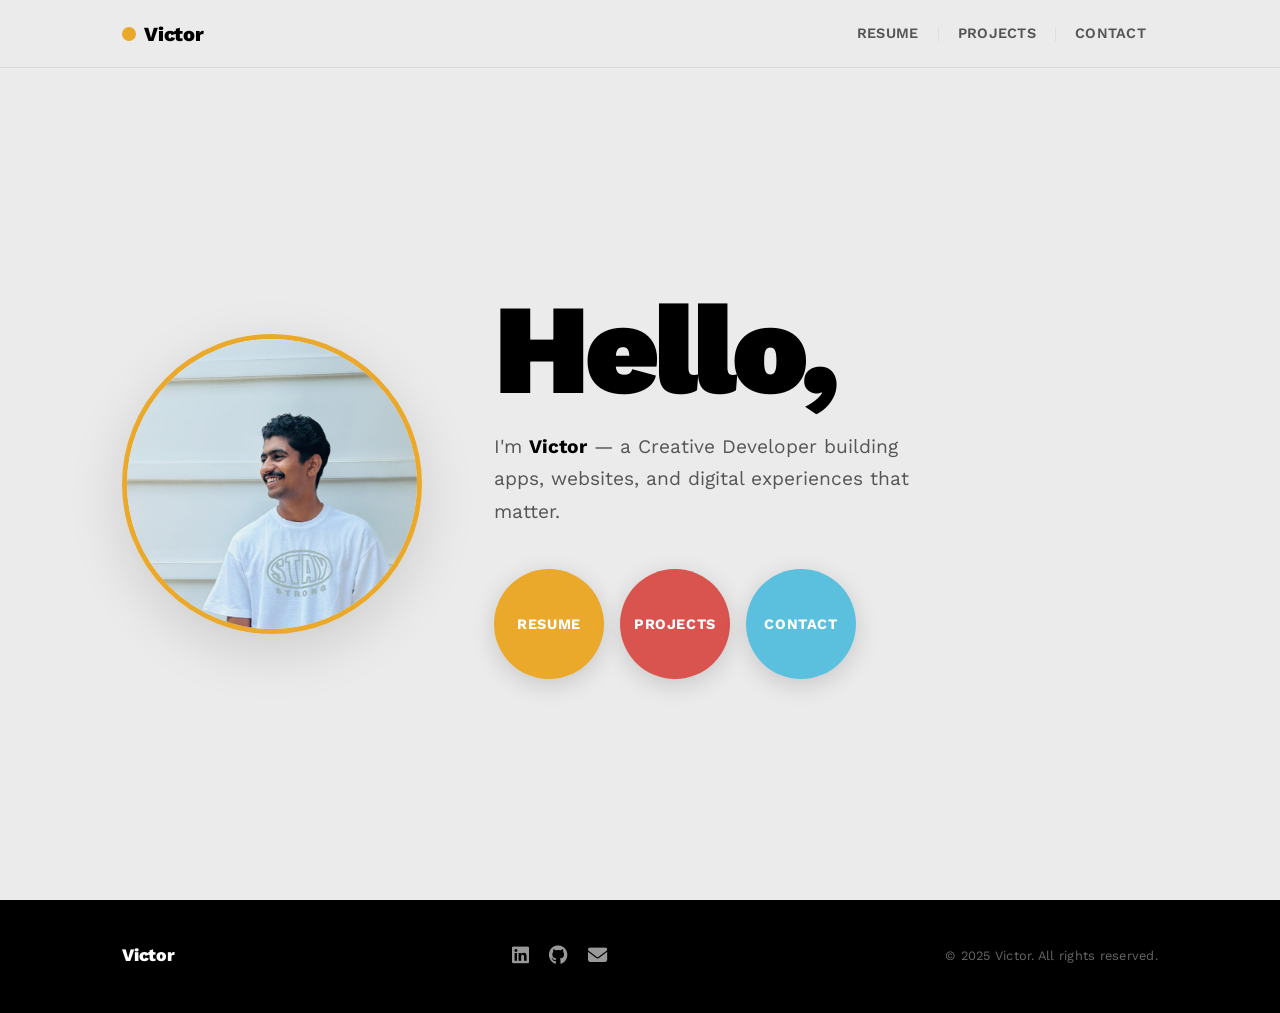
==== index.html @ 8c77a8aa "ui change" ====
<!DOCTYPE html>
<html lang="en">

<head>
    <meta charset="UTF-8">
    <meta name="viewport" content="width=device-width, initial-scale=1.0">
    <title>Victor | Creative Developer</title>
    <meta name="description"
        content="Portfolio of Victor, a creative developer specializing in Flutter, Web Development, and AI tools. View projects and get in touch.">

    <!-- Google Fonts -->
    <link href="https://fonts.googleapis.com/css2?family=Work+Sans:wght@300;400;500;600;700;800;900&display=swap"
        rel="stylesheet">

    <!-- Font Awesome for icons -->
    <link rel="stylesheet" href="https://cdnjs.cloudflare.com/ajax/libs/font-awesome/6.4.0/css/all.min.css">

    <!-- Custom CSS -->
    <link rel="stylesheet" href="styles.css">
</head>

<body>

    <!-- Header / Nav -->
    <header class="header">
        <nav class="nav">
            <a href="index.html" class="nav-brand">
                <span class="nav-dot"></span>
                Victor
            </a>
            <div class="nav-links" id="navLinks">
                <a href="resume.html" class="nav-link">Resume</a>
                <span class="nav-sep">|</span>
                <a href="projects.html" class="nav-link">Projects</a>
                <span class="nav-sep">|</span>
                <a href="contact.html" class="nav-link">Contact</a>
            </div>
            <button class="nav-toggle" id="navToggle" aria-label="Toggle navigation">
                <i class="fas fa-bars"></i>
            </button>
        </nav>
    </header>

    <!-- Hero Section -->
    <section class="hero">
        <div class="container hero-container">
            <!-- Profile Photo -->
            <div class="hero-photo-wrap">
                <div class="hero-photo-circle">
                    <img src="images/profile.png" alt="Victor – Creative Developer" class="hero-photo">
                </div>
            </div>

            <!-- Hero Text + CTAs -->
            <div class="hero-text">
                <h1 class="hero-heading">Hello,</h1>
                <p class="hero-sub">I'm <strong>Victor</strong> — a Creative Developer building apps, websites, and
                    digital experiences that matter.</p>
                <div class="hero-cta-row">
                    <a href="resume.html" class="cta-btn cta-yellow">Resume</a>
                    <a href="projects.html" class="cta-btn cta-red">Projects</a>
                    <a href="contact.html" class="cta-btn cta-teal">Contact</a>
                </div>
            </div>
        </div>
    </section>

    <!-- Footer -->
    <footer class="footer">
        <div class="container footer-inner">
            <p class="footer-name">Victor</p>
            <div class="footer-links">
                <a href="https://linkedin.com" class="footer-icon" aria-label="LinkedIn" target="_blank"><i
                        class="fab fa-linkedin"></i></a>
                <a href="https://github.com" class="footer-icon" aria-label="GitHub" target="_blank"><i
                        class="fab fa-github"></i></a>
                <a href="mailto:victor@email.com" class="footer-icon" aria-label="Email"><i
                        class="fas fa-envelope"></i></a>
            </div>
            <p class="footer-copy">© 2025 Victor. All rights reserved.</p>
        </div>
    </footer>

    <!-- JavaScript -->
    <script src="script.js"></script>
</body>

</html>
---- styles.css ----
/* ==============================
   CSS RESET & ROOT
============================== */
*, *::before, *::after {
    box-sizing: border-box;
    margin: 0;
    padding: 0;
}

:root {
    --bg:        #EBEBEB;
    --bg-alt:    #F3F3F3;
    --black:     #000000;
    --dark:      #222222;
    --grey:      #555555;
    --light-grey:#AAAAAA;
    --border:    #DADADA;
    --yellow:    #EBA92B;
    --red:       #D9534F;
    --teal:      #5BC0DE;
    --white:     #FFFFFF;
    --font:      'Work Sans', sans-serif;
    --nav-h:     68px;
    --max-w:     1100px;
    --radius:    50px;
    --transition: 0.22s ease;
}

html {
    scroll-behavior: smooth;
    font-size: 16px;
}

body {
    font-family: var(--font);
    background-color: var(--bg);
    color: var(--dark);
    line-height: 1.7;
    overflow-x: hidden;
}

a {
    text-decoration: none;
    color: inherit;
}

img {
    display: block;
    max-width: 100%;
    height: auto;
}

/* ==============================
   LAYOUT HELPERS
============================== */
.container {
    width: 100%;
    max-width: var(--max-w);
    margin: 0 auto;
    padding: 0 32px;
}

.section {
    padding: 90px 0;
}

/* Inner pages — full-height main area */
.page-main {
    min-height: calc(100vh - var(--nav-h) - 100px);
}

.section-alt {
    background-color: var(--bg-alt);
}

.section-heading {
    font-size: clamp(1.8rem, 4vw, 2.6rem);
    font-weight: 800;
    color: var(--black);
    letter-spacing: -0.02em;
    margin-bottom: 56px;
    position: relative;
    display: inline-block;
}

.section-heading::after {
    content: '';
    display: block;
    width: 48px;
    height: 4px;
    background: var(--yellow);
    border-radius: 2px;
    margin-top: 10px;
}

/* ==============================
   HEADER / NAV
============================== */
.header {
    position: sticky;
    top: 0;
    z-index: 100;
    background: rgba(235, 235, 235, 0.92);
    backdrop-filter: blur(12px);
    -webkit-backdrop-filter: blur(12px);
    border-bottom: 1px solid var(--border);
    height: var(--nav-h);
    display: flex;
    align-items: center;
}

.nav {
    max-width: var(--max-w);
    width: 100%;
    margin: 0 auto;
    padding: 0 32px;
    display: flex;
    align-items: center;
    justify-content: space-between;
}

.nav-brand {
    font-size: 1.25rem;
    font-weight: 800;
    letter-spacing: -0.01em;
    color: var(--black);
    display: flex;
    align-items: center;
    gap: 8px;
    text-decoration: none;
}

.nav-dot {
    display: inline-block;
    width: 14px;
    height: 14px;
    border-radius: 50%;
    background: var(--yellow);
    flex-shrink: 0;
    transition: transform var(--transition);
}

.nav-brand:hover .nav-dot {
    transform: scale(1.25);
}

.nav-links {
    display: flex;
    align-items: center;
    gap: 4px;
}

.nav-link {
    font-size: 0.9rem;
    font-weight: 600;
    color: var(--grey);
    padding: 4px 12px;
    border-radius: 4px;
    transition: color var(--transition), background var(--transition);
    letter-spacing: 0.02em;
    text-transform: uppercase;
}

.nav-link:hover {
    color: var(--black);
    background: rgba(0,0,0,0.05);
}

.nav-active {
    color: var(--black) !important;
    font-weight: 700;
    border-bottom: 2px solid var(--yellow);
    padding-bottom: 2px;
}

.nav-sep {
    color: var(--border);
    font-weight: 300;
    user-select: none;
    padding: 0 2px;
}

.nav-toggle {
    display: none;
    background: none;
    border: none;
    cursor: pointer;
    font-size: 1.3rem;
    color: var(--dark);
    padding: 6px;
    border-radius: 6px;
}

.nav-toggle:hover {
    background: rgba(0,0,0,0.07);
}

/* Mobile nav */
@media (max-width: 640px) {
    .nav-toggle {
        display: flex;
        align-items: center;
        justify-content: center;
    }
    .nav-links {
        display: none;
        position: absolute;
        top: var(--nav-h);
        left: 0;
        right: 0;
        background: var(--bg);
        flex-direction: column;
        align-items: flex-start;
        padding: 16px 32px 24px;
        border-bottom: 1px solid var(--border);
        gap: 0;
        box-shadow: 0 8px 24px rgba(0,0,0,0.08);
    }
    .nav-links.open {
        display: flex;
    }
    .nav-sep {
        display: none;
    }
    .nav-link {
        padding: 10px 0;
        font-size: 1rem;
        width: 100%;
    }
}

/* ==============================
   HERO
============================== */
.hero {
    background-color: var(--bg);
    min-height: calc(100vh - var(--nav-h));
    display: flex;
    align-items: center;
    padding: 60px 0;
}

.hero-container {
    display: flex;
    align-items: center;
    gap: 72px;
}

/* Circular Photo */
.hero-photo-wrap {
    flex-shrink: 0;
    display: flex;
    justify-content: center;
}

.hero-photo-circle {
    width: 300px;
    height: 300px;
    border-radius: 50%;
    overflow: hidden;
    border: 5px solid var(--yellow);
    box-shadow: 0 16px 56px rgba(0,0,0,0.13);
    transition: box-shadow var(--transition), transform var(--transition);
}

.hero-photo-circle:hover {
    box-shadow: 0 20px 64px rgba(0,0,0,0.18);
    transform: translateY(-4px);
}

.hero-photo {
    width: 100%;
    height: 100%;
    object-fit: cover;
    object-position: top center;
}

/* Hero Text */
.hero-text {
    flex: 1;
}

.hero-heading {
    font-size: clamp(4rem, 10vw, 8rem);
    font-weight: 900;
    line-height: 0.95;
    color: var(--black);
    letter-spacing: -0.04em;
    margin-bottom: 20px;
    animation: fadeUp 0.6s ease both;
}

.hero-sub {
    font-size: clamp(1rem, 2.5vw, 1.2rem);
    color: var(--grey);
    max-width: 460px;
    margin-bottom: 40px;
    font-weight: 400;
    animation: fadeUp 0.7s 0.1s ease both;
}

.hero-sub strong {
    color: var(--black);
    font-weight: 700;
}

/* CTA Buttons */
.hero-cta-row {
    display: flex;
    gap: 16px;
    flex-wrap: wrap;
    animation: fadeUp 0.7s 0.2s ease both;
}

.cta-btn {
    display: inline-flex;
    align-items: center;
    justify-content: center;
    width: 110px;
    height: 110px;
    border-radius: 50%;
    font-family: var(--font);
    font-size: 0.9rem;
    font-weight: 700;
    letter-spacing: 0.04em;
    text-transform: uppercase;
    color: var(--white);
    transition: transform var(--transition), box-shadow var(--transition);
    box-shadow: 0 6px 24px rgba(0,0,0,0.15);
    cursor: pointer;
    text-align: center;
}

.cta-btn:hover {
    transform: translateY(-5px) scale(1.06);
    box-shadow: 0 14px 36px rgba(0,0,0,0.22);
    color: var(--white);
}

.cta-yellow { background-color: var(--yellow); }
.cta-red    { background-color: var(--red); }
.cta-teal   { background-color: var(--teal); }

/* Responsive hero */
@media (max-width: 860px) {
    .hero-container {
        flex-direction: column;
        gap: 40px;
        text-align: center;
    }
    .hero-sub {
        margin: 0 auto 36px;
    }
    .hero-cta-row {
        justify-content: center;
    }
    .hero-heading {
        font-size: clamp(3.5rem, 15vw, 6rem);
    }
}

@media (max-width: 480px) {
    .hero-photo-circle {
        width: 220px;
        height: 220px;
    }
    .cta-btn {
        width: 90px;
        height: 90px;
        font-size: 0.8rem;
    }
}

/* ==============================
   RESUME SECTION
============================== */
.resume-section {
    background-color: var(--bg);
}

.resume-block {
    display: flex;
    gap: 48px;
    margin-bottom: 56px;
    padding-bottom: 48px;
    border-bottom: 1px solid var(--border);
}

.resume-block:last-child {
    border-bottom: none;
    margin-bottom: 0;
}

.resume-label {
    font-size: 1rem;
    font-weight: 800;
    color: var(--black);
    text-transform: uppercase;
    letter-spacing: 0.06em;
    min-width: 180px;
    padding-top: 4px;
}

.resume-entries {
    flex: 1;
    display: flex;
    flex-direction: column;
    gap: 32px;
}

.resume-entry {
    display: flex;
    gap: 32px;
}

.resume-meta {
    min-width: 120px;
    flex-shrink: 0;
}

.resume-date {
    font-size: 0.82rem;
    font-weight: 600;
    color: var(--light-grey);
    text-transform: uppercase;
    letter-spacing: 0.06em;
}

.resume-role {
    font-size: 1.05rem;
    font-weight: 700;
    color: var(--black);
    margin-bottom: 4px;
}

.resume-company {
    font-size: 0.9rem;
    color: var(--yellow);
    font-weight: 600;
    margin-bottom: 8px;
}

.resume-desc {
    font-size: 0.9rem;
    color: var(--grey);
    line-height: 1.7;
}

.skill-pill-row {
    display: flex;
    gap: 8px;
    flex-wrap: wrap;
}

.skill-pill {
    background: var(--bg-alt);
    border: 1px solid var(--border);
    color: var(--dark);
    padding: 5px 14px;
    border-radius: 20px;
    font-size: 0.82rem;
    font-weight: 600;
    letter-spacing: 0.02em;
    transition: background var(--transition), border-color var(--transition);
}

.skill-pill:hover {
    background: var(--yellow);
    border-color: var(--yellow);
    color: var(--white);
}

/* Responsive resume */
@media (max-width: 720px) {
    .resume-block {
        flex-direction: column;
        gap: 12px;
    }
    .resume-label {
        min-width: unset;
    }
    .resume-entry {
        flex-direction: column;
        gap: 8px;
    }
    .resume-meta {
        min-width: unset;
    }
}

/* ==============================
   PROJECTS SECTION
============================== */
.projects-section {
    background-color: var(--bg-alt);
}

.project-row {
    display: flex;
    align-items: center;
    gap: 64px;
    padding-bottom: 72px;
    margin-bottom: 72px;
    border-bottom: 1px solid var(--border);
}

.project-row:last-child {
    border-bottom: none;
    padding-bottom: 0;
    margin-bottom: 0;
}

/* Alternate layout: image on left */
.project-row-alt {
    flex-direction: row-reverse;
}

.project-text {
    flex: 1;
}

.project-title {
    font-size: clamp(1.4rem, 3vw, 2rem);
    font-weight: 800;
    color: var(--black);
    margin-bottom: 16px;
    letter-spacing: -0.02em;
}

.project-desc {
    font-size: 0.95rem;
    color: var(--grey);
    margin-bottom: 20px;
    line-height: 1.75;
}

.project-tags {
    display: flex;
    gap: 8px;
    flex-wrap: wrap;
    margin-bottom: 24px;
}

.p-tag {
    background: var(--bg);
    border: 1px solid var(--border);
    color: var(--dark);
    padding: 4px 12px;
    border-radius: 4px;
    font-size: 0.78rem;
    font-weight: 700;
    text-transform: uppercase;
    letter-spacing: 0.06em;
}

.project-btn {
    display: inline-block;
    padding: 11px 28px;
    border-radius: var(--radius);
    background: var(--black);
    color: var(--white);
    font-family: var(--font);
    font-size: 0.88rem;
    font-weight: 700;
    letter-spacing: 0.04em;
    text-transform: uppercase;
    transition: background var(--transition), transform var(--transition), box-shadow var(--transition);
}

.project-btn:hover {
    background: var(--yellow);
    color: var(--white);
    transform: translateY(-2px);
    box-shadow: 0 8px 24px rgba(235, 169, 43, 0.35);
}

.project-img-wrap {
    flex: 1;
    border-radius: 8px;
    overflow: hidden;
    box-shadow: 0 8px 40px rgba(0,0,0,0.1);
    transition: box-shadow var(--transition), transform var(--transition);
}

.project-img-wrap:hover {
    box-shadow: 0 16px 56px rgba(0,0,0,0.16);
    transform: translateY(-4px);
}

.project-img {
    width: 100%;
    height: 280px;
    object-fit: cover;
    transition: transform 0.35s ease;
}

.project-img-wrap:hover .project-img {
    transform: scale(1.03);
}

/* Responsive projects */
@media (max-width: 800px) {
    .project-row,
    .project-row-alt {
        flex-direction: column;
        gap: 32px;
    }
    .project-img {
        height: 220px;
    }
}

/* ==============================
   CONTACT SECTION
============================== */
.contact-section {
    background-color: var(--bg);
}

.contact-wrapper {
    display: flex;
    gap: 72px;
    align-items: flex-start;
}

.contact-info {
    flex: 1;
    min-width: 220px;
}

.contact-intro {
    font-size: 1rem;
    color: var(--grey);
    margin-bottom: 32px;
    line-height: 1.75;
}

.contact-item {
    display: flex;
    align-items: center;
    gap: 12px;
    margin-bottom: 18px;
    font-size: 0.95rem;
    color: var(--dark);
    font-weight: 500;
}

.contact-icon {
    font-size: 1.1rem;
    color: var(--yellow);
    width: 22px;
    text-align: center;
    flex-shrink: 0;
}

/* Contact Form */
.contact-form {
    flex: 1.4;
}

.form-row {
    display: flex;
    gap: 16px;
}

.form-group {
    display: flex;
    flex-direction: column;
    margin-bottom: 18px;
    flex: 1;
}

.form-label {
    font-size: 0.78rem;
    font-weight: 700;
    letter-spacing: 0.08em;
    text-transform: uppercase;
    color: var(--grey);
    margin-bottom: 6px;
}

.form-input,
.form-textarea {
    padding: 12px 14px;
    border: 1.5px solid var(--border);
    border-radius: 6px;
    background: var(--white);
    font-family: var(--font);
    font-size: 0.95rem;
    color: var(--dark);
    outline: none;
    transition: border-color var(--transition), box-shadow var(--transition);
}

.form-input:focus,
.form-textarea:focus {
    border-color: var(--yellow);
    box-shadow: 0 0 0 3px rgba(235, 169, 43, 0.15);
}

.form-textarea {
    resize: vertical;
    min-height: 120px;
}

.submit-btn {
    padding: 13px 36px;
    background: var(--yellow);
    color: var(--white);
    border: none;
    border-radius: var(--radius);
    font-family: var(--font);
    font-size: 0.95rem;
    font-weight: 700;
    letter-spacing: 0.04em;
    text-transform: uppercase;
    cursor: pointer;
    transition: background var(--transition), transform var(--transition), box-shadow var(--transition);
}

.submit-btn:hover {
    background: #d4991f;
    transform: translateY(-2px);
    box-shadow: 0 8px 24px rgba(235, 169, 43, 0.4);
}

.submit-btn:active {
    transform: translateY(0);
}

/* Responsive contact */
@media (max-width: 760px) {
    .contact-wrapper {
        flex-direction: column;
        gap: 40px;
    }
    .form-row {
        flex-direction: column;
        gap: 0;
    }
}

/* ==============================
   FOOTER
============================== */
.footer {
    background-color: var(--black);
    color: var(--white);
    padding: 40px 0;
}

.footer-inner {
    display: flex;
    align-items: center;
    justify-content: space-between;
    flex-wrap: wrap;
    gap: 20px;
}

.footer-name {
    font-size: 1.1rem;
    font-weight: 800;
    letter-spacing: -0.01em;
}

.footer-links {
    display: flex;
    gap: 20px;
}

.footer-icon {
    font-size: 1.2rem;
    color: rgba(255,255,255,0.6);
    transition: color var(--transition), transform var(--transition);
}

.footer-icon:hover {
    color: var(--yellow);
    transform: translateY(-2px);
}

.footer-copy {
    font-size: 0.8rem;
    color: rgba(255,255,255,0.4);
    letter-spacing: 0.02em;
}

@media (max-width: 580px) {
    .footer-inner {
        flex-direction: column;
        align-items: center;
        text-align: center;
        gap: 12px;
    }
}

/* ==============================
   TOAST NOTIFICATION
============================== */
.toast {
    position: fixed;
    bottom: 28px;
    right: 28px;
    background: var(--white);
    border-radius: 10px;
    box-shadow: 0 8px 32px rgba(0,0,0,0.14);
    padding: 14px 20px;
    display: flex;
    align-items: center;
    gap: 12px;
    min-width: 280px;
    transform: translateY(120%);
    opacity: 0;
    transition: transform 0.35s cubic-bezier(0.34, 1.56, 0.64, 1), opacity 0.3s ease;
    z-index: 999;
    border-left: 4px solid var(--yellow);
}

.toast.show {
    transform: translateY(0);
    opacity: 1;
}

.toast.success {
    border-left-color: #3bb077;
}

.toast.error {
    border-left-color: var(--red);
}

.toast-content {
    display: flex;
    align-items: center;
    gap: 12px;
}

.toast-icon {
    font-size: 1rem;
    color: var(--yellow);
    flex-shrink: 0;
}

.toast.success .toast-icon { color: #3bb077; }
.toast.error .toast-icon   { color: var(--red); }

.toast-title {
    font-size: 0.85rem;
    font-weight: 700;
    color: var(--black);
    margin-bottom: 2px;
}

.toast-message {
    font-size: 0.8rem;
    color: var(--grey);
}

/* ==============================
   ANIMATIONS
============================== */
@keyframes fadeUp {
    from { opacity: 0; transform: translateY(24px); }
    to   { opacity: 1; transform: translateY(0); }
}

/* Scroll reveal */
.reveal {
    opacity: 0;
    transform: translateY(28px);
    transition: opacity 0.55s ease, transform 0.55s ease;
}

.reveal.visible {
    opacity: 1;
    transform: translateY(0);
}
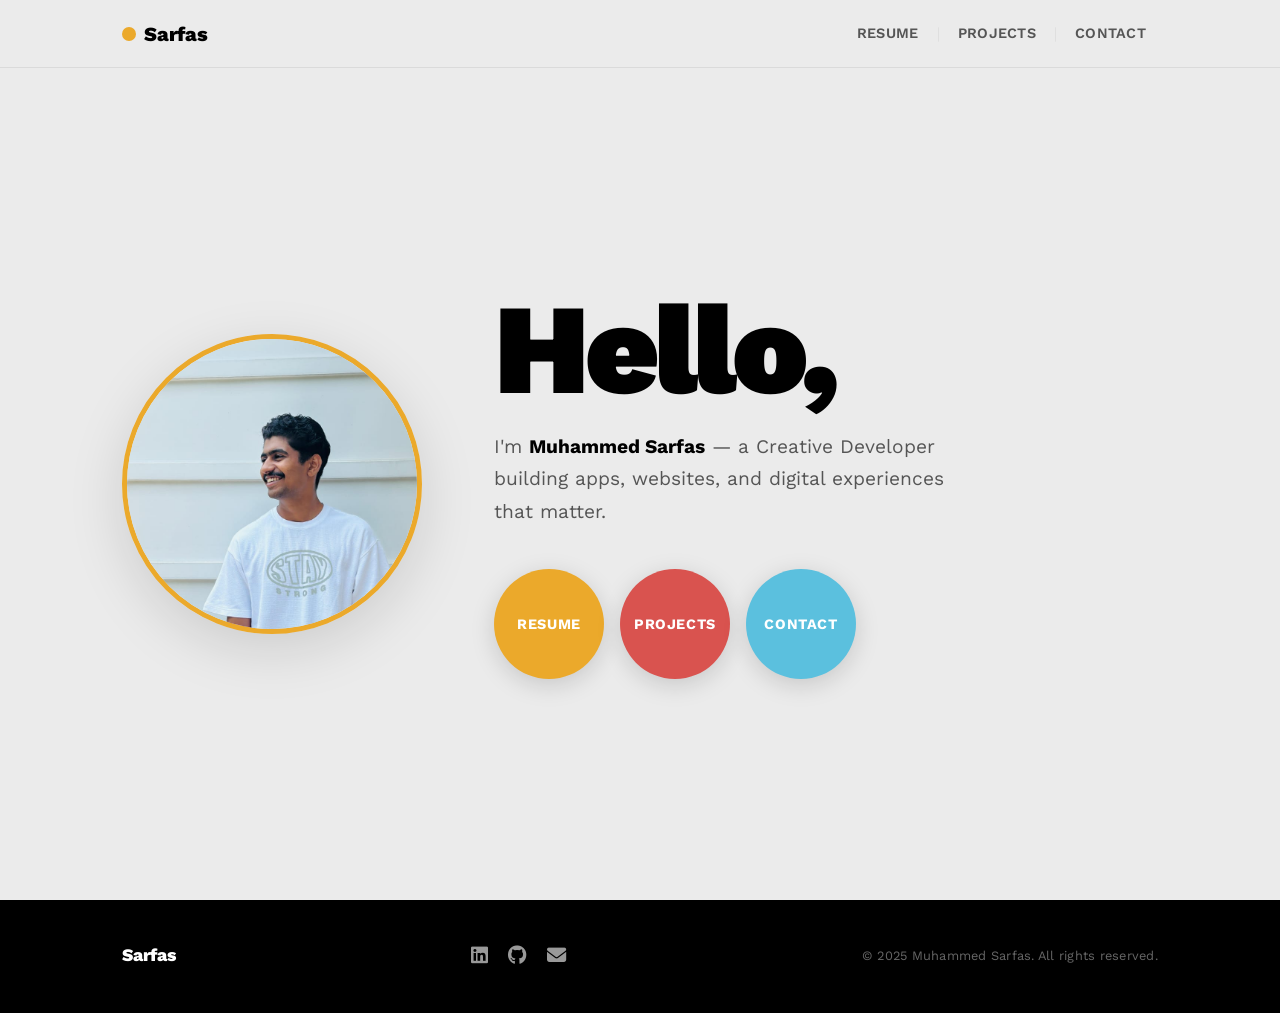
==== commit 416d8e34: "Details update" ====
--- a/index.html
+++ b/index.html
@@ -4,9 +4,9 @@
 <head>
     <meta charset="UTF-8">
     <meta name="viewport" content="width=device-width, initial-scale=1.0">
-    <title>Victor | Creative Developer</title>
+    <title>Sarfas | Creative Developer</title>
     <meta name="description"
-        content="Portfolio of Victor, a creative developer specializing in Flutter, Web Development, and AI tools. View projects and get in touch.">
+        content="Portfolio of Muhammed Sarfas, a creative developer specializing in Flutter, Web Development, and AI tools. View projects and get in touch.">
 
     <!-- Google Fonts -->
     <link href="https://fonts.googleapis.com/css2?family=Work+Sans:wght@300;400;500;600;700;800;900&display=swap"
@@ -26,7 +26,7 @@
         <nav class="nav">
             <a href="index.html" class="nav-brand">
                 <span class="nav-dot"></span>
-                Victor
+                Sarfas
             </a>
             <div class="nav-links" id="navLinks">
                 <a href="resume.html" class="nav-link">Resume</a>
@@ -54,7 +54,7 @@
             <!-- Hero Text + CTAs -->
             <div class="hero-text">
                 <h1 class="hero-heading">Hello,</h1>
-                <p class="hero-sub">I'm <strong>Victor</strong> — a Creative Developer building apps, websites, and
+                <p class="hero-sub">I'm <strong>Muhammed Sarfas</strong> — a Creative Developer building apps, websites, and
                     digital experiences that matter.</p>
                 <div class="hero-cta-row">
                     <a href="resume.html" class="cta-btn cta-yellow">Resume</a>
@@ -68,16 +68,16 @@
     <!-- Footer -->
     <footer class="footer">
         <div class="container footer-inner">
-            <p class="footer-name">Victor</p>
+            <p class="footer-name">Sarfas</p>
             <div class="footer-links">
-                <a href="https://linkedin.com" class="footer-icon" aria-label="LinkedIn" target="_blank"><i
+                <a href="https://linkedin.com/in/muhammed-sarfas-5bbba5270" class="footer-icon" aria-label="LinkedIn" target="_blank"><i
                         class="fab fa-linkedin"></i></a>
                 <a href="https://github.com" class="footer-icon" aria-label="GitHub" target="_blank"><i
                         class="fab fa-github"></i></a>
-                <a href="mailto:victor@email.com" class="footer-icon" aria-label="Email"><i
+                <a href="mailto:muhammedsarfas03@gmail.com" class="footer-icon" aria-label="Email"><i
                         class="fas fa-envelope"></i></a>
             </div>
-            <p class="footer-copy">© 2025 Victor. All rights reserved.</p>
+            <p class="footer-copy">© 2025 Muhammed Sarfas. All rights reserved.</p>
         </div>
     </footer>
 
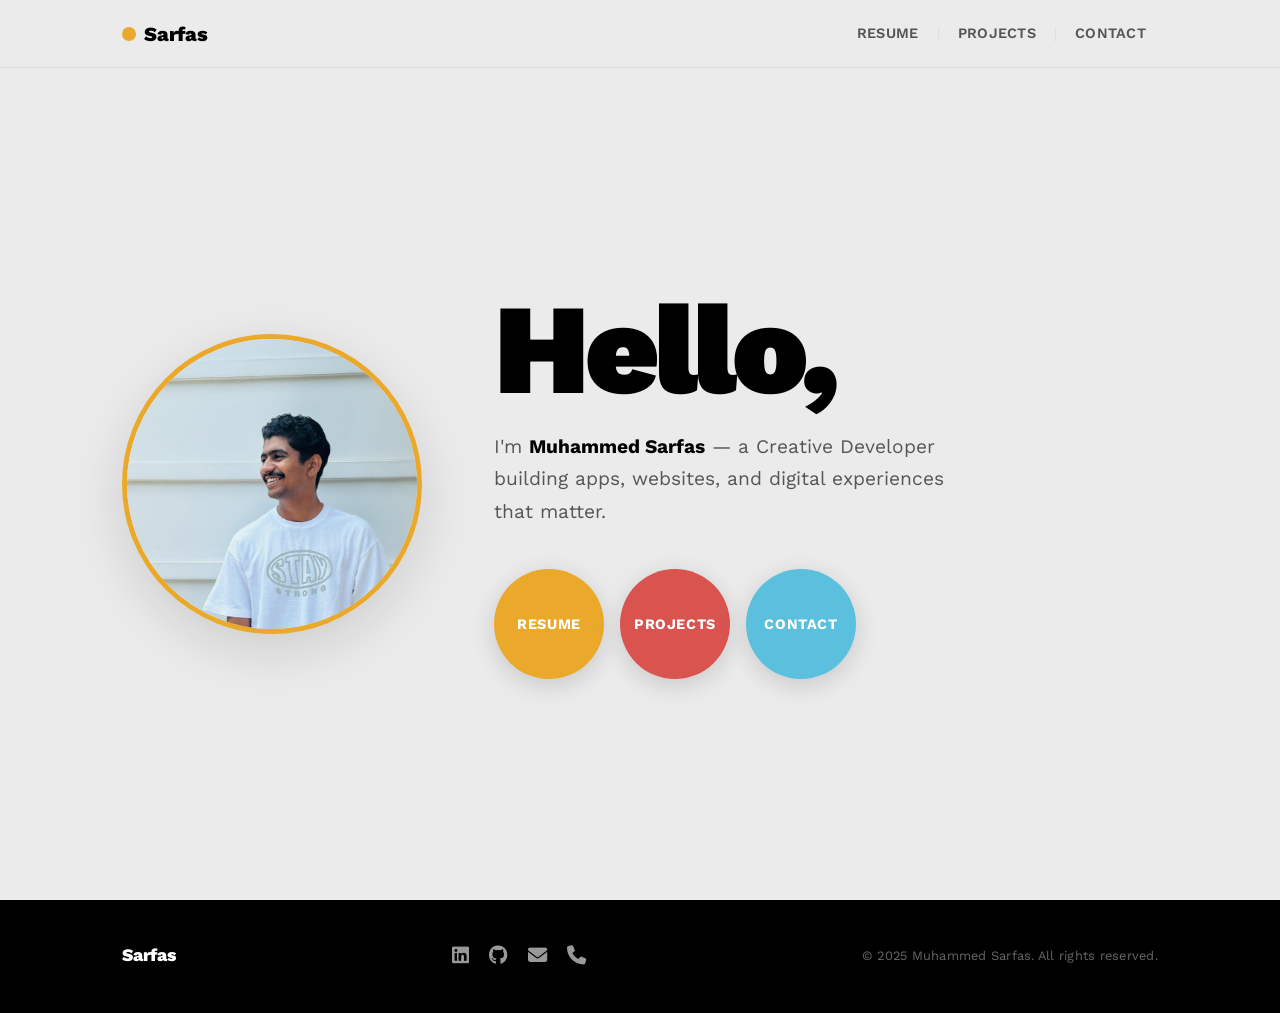
==== commit ff1eb3f9: "details update" ====
--- a/index.html
+++ b/index.html
@@ -76,6 +76,8 @@
                         class="fab fa-github"></i></a>
                 <a href="mailto:muhammedsarfas03@gmail.com" class="footer-icon" aria-label="Email"><i
                         class="fas fa-envelope"></i></a>
+                <a href="tel:+918590741643" class="footer-icon" aria-label="Phone"><i
+                        class="fas fa-phone"></i></a>
             </div>
             <p class="footer-copy">© 2025 Muhammed Sarfas. All rights reserved.</p>
         </div>
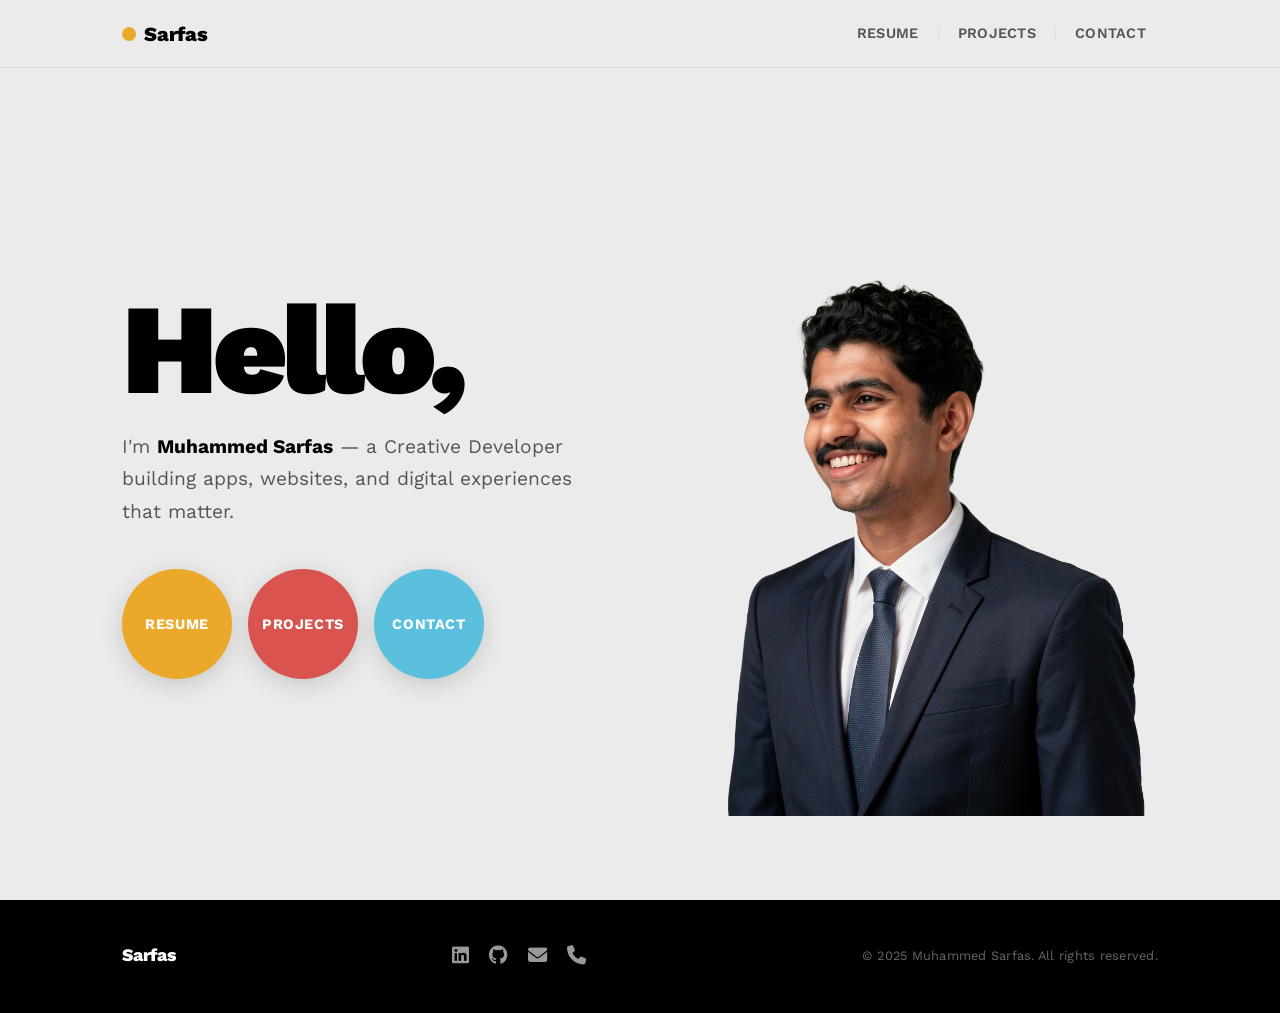
==== commit eb68d880: "hero section" ====
--- a/index.html
+++ b/index.html
@@ -44,13 +44,6 @@
     <!-- Hero Section -->
     <section class="hero">
         <div class="container hero-container">
-            <!-- Profile Photo -->
-            <div class="hero-photo-wrap">
-                <div class="hero-photo-circle">
-                    <img src="images/profile.png" alt="Victor – Creative Developer" class="hero-photo">
-                </div>
-            </div>
-
             <!-- Hero Text + CTAs -->
             <div class="hero-text">
                 <h1 class="hero-heading">Hello,</h1>
@@ -61,6 +54,11 @@
                     <a href="projects.html" class="cta-btn cta-red">Projects</a>
                     <a href="contact.html" class="cta-btn cta-teal">Contact</a>
                 </div>
+            </div>
+
+            <!-- Hero Image -->
+            <div class="hero-image-wrap">
+                <img src="images/hero.png" alt="Muhammed Sarfas" class="hero-image">
             </div>
         </div>
     </section>
--- a/styles.css
+++ b/styles.css
@@ -237,7 +237,7 @@
     min-height: calc(100vh - var(--nav-h));
     display: flex;
     align-items: center;
-    padding: 60px 0;
+    
 }
 
 .hero-container {
@@ -246,33 +246,20 @@
     gap: 72px;
 }
 
-/* Circular Photo */
-.hero-photo-wrap {
+/* Hero Image (right side) */
+.hero-image-wrap {
     flex-shrink: 0;
     display: flex;
     justify-content: center;
-}
-
-.hero-photo-circle {
-    width: 300px;
-    height: 300px;
-    border-radius: 50%;
-    overflow: hidden;
-    border: 5px solid var(--yellow);
-    box-shadow: 0 16px 56px rgba(0,0,0,0.13);
-    transition: box-shadow var(--transition), transform var(--transition);
-}
-
-.hero-photo-circle:hover {
-    box-shadow: 0 20px 64px rgba(0,0,0,0.18);
-    transform: translateY(-4px);
-}
-
-.hero-photo {
-    width: 100%;
-    height: 100%;
-    object-fit: cover;
-    object-position: top center;
+    align-items: flex-end;
+}
+
+.hero-image {
+    max-height: 665px;
+    width: auto;
+    object-fit: contain;
+    object-position: bottom;
+    display: block;
 }
 
 /* Hero Text */
@@ -357,12 +344,14 @@
     .hero-heading {
         font-size: clamp(3.5rem, 15vw, 6rem);
     }
+    .hero-image {
+        max-height: 320px;
+    }
 }
 
 @media (max-width: 480px) {
-    .hero-photo-circle {
-        width: 220px;
-        height: 220px;
+    .hero-image {
+        max-height: 240px;
     }
     .cta-btn {
         width: 90px;
@@ -444,6 +433,29 @@
     font-size: 0.9rem;
     color: var(--grey);
     line-height: 1.7;
+}
+
+/* Education layout */
+.edu-header {
+    display: flex;
+    align-items: flex-start;
+    gap: 14px;
+    margin-bottom: 10px;
+}
+
+.edu-logo {
+    width: 48px;
+    height: 48px;
+    object-fit: contain;
+    flex-shrink: 0;
+    border-radius: 6px;
+    margin-top: 2px;
+}
+
+.edu-grade {
+    margin-top: 10px;
+    font-weight: 600;
+    color: var(--grey);
 }
 
 .skill-pill-row {
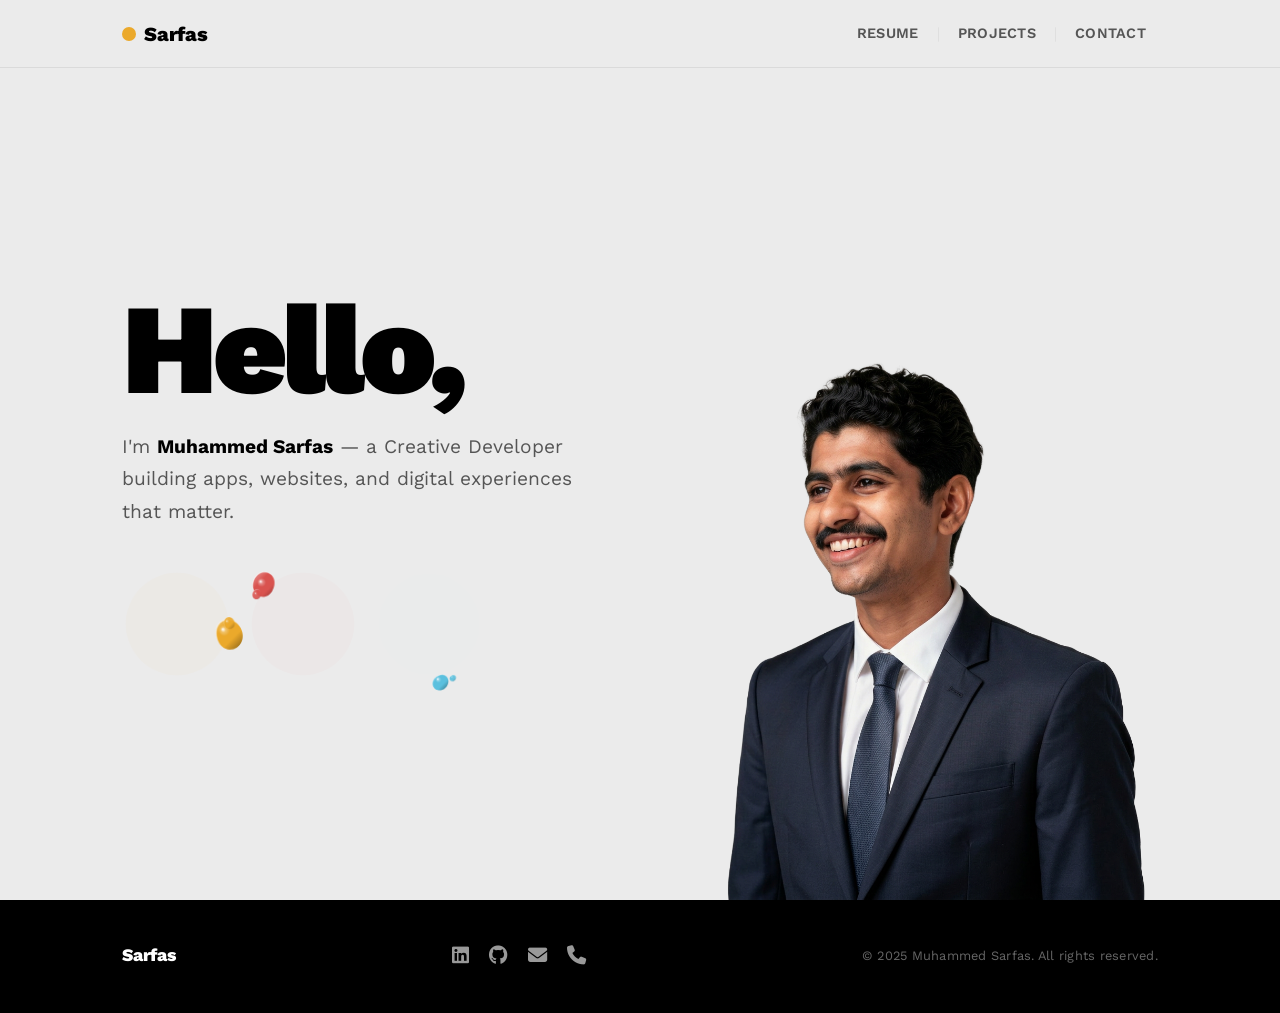
==== commit 44ed1a21: "blob animation" ====
--- a/index.html
+++ b/index.html
@@ -50,9 +50,18 @@
                 <p class="hero-sub">I'm <strong>Muhammed Sarfas</strong> — a Creative Developer building apps, websites, and
                     digital experiences that matter.</p>
                 <div class="hero-cta-row">
-                    <a href="resume.html" class="cta-btn cta-yellow">Resume</a>
-                    <a href="projects.html" class="cta-btn cta-red">Projects</a>
-                    <a href="contact.html" class="cta-btn cta-teal">Contact</a>
+                    <div class="blob-wrapper" data-color="#EBA92B" data-delay="0">
+                        <canvas class="blob-canvas"></canvas>
+                        <a href="resume.html" class="cta-btn cta-yellow" id="cta-resume">Resume</a>
+                    </div>
+                    <div class="blob-wrapper" data-color="#D9534F" data-delay="200">
+                        <canvas class="blob-canvas"></canvas>
+                        <a href="projects.html" class="cta-btn cta-red" id="cta-projects">Projects</a>
+                    </div>
+                    <div class="blob-wrapper" data-color="#5BC0DE" data-delay="400">
+                        <canvas class="blob-canvas"></canvas>
+                        <a href="contact.html" class="cta-btn cta-teal" id="cta-contact">Contact</a>
+                    </div>
                 </div>
             </div>
 
--- a/styles.css
+++ b/styles.css
@@ -1,28 +1,30 @@
 /* ==============================
    CSS RESET & ROOT
 ============================== */
-*, *::before, *::after {
+*,
+*::before,
+*::after {
     box-sizing: border-box;
     margin: 0;
     padding: 0;
 }
 
 :root {
-    --bg:        #EBEBEB;
-    --bg-alt:    #F3F3F3;
-    --black:     #000000;
-    --dark:      #222222;
-    --grey:      #555555;
-    --light-grey:#AAAAAA;
-    --border:    #DADADA;
-    --yellow:    #EBA92B;
-    --red:       #D9534F;
-    --teal:      #5BC0DE;
-    --white:     #FFFFFF;
-    --font:      'Work Sans', sans-serif;
-    --nav-h:     68px;
-    --max-w:     1100px;
-    --radius:    50px;
+    --bg: #EBEBEB;
+    --bg-alt: #F3F3F3;
+    --black: #000000;
+    --dark: #222222;
+    --grey: #555555;
+    --light-grey: #AAAAAA;
+    --border: #DADADA;
+    --yellow: #EBA92B;
+    --red: #D9534F;
+    --teal: #5BC0DE;
+    --white: #FFFFFF;
+    --font: 'Work Sans', sans-serif;
+    --nav-h: 68px;
+    --max-w: 1100px;
+    --radius: 50px;
     --transition: 0.22s ease;
 }
 
@@ -163,7 +165,7 @@
 
 .nav-link:hover {
     color: var(--black);
-    background: rgba(0,0,0,0.05);
+    background: rgba(0, 0, 0, 0.05);
 }
 
 .nav-active {
@@ -192,7 +194,7 @@
 }
 
 .nav-toggle:hover {
-    background: rgba(0,0,0,0.07);
+    background: rgba(0, 0, 0, 0.07);
 }
 
 /* Mobile nav */
@@ -202,6 +204,7 @@
         align-items: center;
         justify-content: center;
     }
+
     .nav-links {
         display: none;
         position: absolute;
@@ -214,14 +217,17 @@
         padding: 16px 32px 24px;
         border-bottom: 1px solid var(--border);
         gap: 0;
-        box-shadow: 0 8px 24px rgba(0,0,0,0.08);
-    }
+        box-shadow: 0 8px 24px rgba(0, 0, 0, 0.08);
+    }
+
     .nav-links.open {
         display: flex;
     }
+
     .nav-sep {
         display: none;
     }
+
     .nav-link {
         padding: 10px 0;
         font-size: 1rem;
@@ -236,13 +242,13 @@
     background-color: var(--bg);
     min-height: calc(100vh - var(--nav-h));
     display: flex;
-    align-items: center;
-    
+    align-items: stretch;
+    padding-bottom: 0;
 }
 
 .hero-container {
     display: flex;
-    align-items: center;
+    align-items: stretch;
     gap: 72px;
 }
 
@@ -265,6 +271,9 @@
 /* Hero Text */
 .hero-text {
     flex: 1;
+    display: flex;
+    flex-direction: column;
+    justify-content: center;
 }
 
 .hero-heading {
@@ -297,6 +306,39 @@
     gap: 16px;
     flex-wrap: wrap;
     animation: fadeUp 0.7s 0.2s ease both;
+    /* allow orbiting ink blob to extend outside button bounds */
+    overflow: visible;
+}
+
+/* Blob wrapper — positions canvas exactly over the circle button */
+.blob-wrapper {
+    position: relative;
+    display: inline-flex;
+    align-items: center;
+    justify-content: center;
+    width: 110px;
+    height: 110px;
+    /* allow orbiting blob to show outside the button rim */
+    overflow: visible;
+}
+
+.blob-canvas {
+    position: absolute;
+    /* centred on the wrapper, but 140% of its size so orbit trail spans outside */
+    width: 140%;
+    height: 140%;
+    top: 50%;
+    left: 50%;
+    transform: translate(-50%, -50%);
+    pointer-events: none;
+    /* NO border-radius — we clip via the canvas clip path in JS, not CSS */
+    z-index: 1;
+}
+
+.blob-wrapper .cta-btn {
+    position: relative;
+    z-index: 2;
+    /* background is now drawn by canvas during animation, then restored */
 }
 
 .cta-btn {
@@ -313,20 +355,28 @@
     text-transform: uppercase;
     color: var(--white);
     transition: transform var(--transition), box-shadow var(--transition);
-    box-shadow: 0 6px 24px rgba(0,0,0,0.15);
+    box-shadow: 0 6px 24px rgba(0, 0, 0, 0.15);
     cursor: pointer;
     text-align: center;
 }
 
 .cta-btn:hover {
     transform: translateY(-5px) scale(1.06);
-    box-shadow: 0 14px 36px rgba(0,0,0,0.22);
+    box-shadow: 0 14px 36px rgba(0, 0, 0, 0.22);
     color: var(--white);
 }
 
-.cta-yellow { background-color: var(--yellow); }
-.cta-red    { background-color: var(--red); }
-.cta-teal   { background-color: var(--teal); }
+.cta-yellow {
+    background-color: var(--yellow);
+}
+
+.cta-red {
+    background-color: var(--red);
+}
+
+.cta-teal {
+    background-color: var(--teal);
+}
 
 /* Responsive hero */
 @media (max-width: 860px) {
@@ -335,15 +385,19 @@
         gap: 40px;
         text-align: center;
     }
+
     .hero-sub {
         margin: 0 auto 36px;
     }
+
     .hero-cta-row {
         justify-content: center;
     }
+
     .hero-heading {
         font-size: clamp(3.5rem, 15vw, 6rem);
     }
+
     .hero-image {
         max-height: 320px;
     }
@@ -351,12 +405,18 @@
 
 @media (max-width: 480px) {
     .hero-image {
-        max-height: 240px;
-    }
+        max-height: 360px;
+    }
+
     .cta-btn {
         width: 90px;
         height: 90px;
         font-size: 0.8rem;
+    }
+
+    .blob-wrapper {
+        width: 90px;
+        height: 90px;
     }
 }
 
@@ -473,7 +533,15 @@
     font-size: 0.82rem;
     font-weight: 600;
     letter-spacing: 0.02em;
-    transition: background var(--transition), border-color var(--transition);
+    transition: background var(--transition), border-color var(--transition),
+        color var(--transition);
+    /* pop reveal — starts hidden */
+    opacity: 0;
+    transform: scale(0.5);
+}
+
+.skill-pill.popped {
+    animation: popIn 0.38s cubic-bezier(0.34, 1.56, 0.64, 1) forwards;
 }
 
 .skill-pill:hover {
@@ -488,13 +556,16 @@
         flex-direction: column;
         gap: 12px;
     }
+
     .resume-label {
         min-width: unset;
     }
+
     .resume-entry {
         flex-direction: column;
         gap: 8px;
     }
+
     .resume-meta {
         min-width: unset;
     }
@@ -590,12 +661,12 @@
     flex: 1;
     border-radius: 8px;
     overflow: hidden;
-    box-shadow: 0 8px 40px rgba(0,0,0,0.1);
+    box-shadow: 0 8px 40px rgba(0, 0, 0, 0.1);
     transition: box-shadow var(--transition), transform var(--transition);
 }
 
 .project-img-wrap:hover {
-    box-shadow: 0 16px 56px rgba(0,0,0,0.16);
+    box-shadow: 0 16px 56px rgba(0, 0, 0, 0.16);
     transform: translateY(-4px);
 }
 
@@ -612,11 +683,13 @@
 
 /* Responsive projects */
 @media (max-width: 800px) {
+
     .project-row,
     .project-row-alt {
         flex-direction: column;
         gap: 32px;
     }
+
     .project-img {
         height: 220px;
     }
@@ -746,6 +819,7 @@
         flex-direction: column;
         gap: 40px;
     }
+
     .form-row {
         flex-direction: column;
         gap: 0;
@@ -782,7 +856,7 @@
 
 .footer-icon {
     font-size: 1.2rem;
-    color: rgba(255,255,255,0.6);
+    color: rgba(255, 255, 255, 0.6);
     transition: color var(--transition), transform var(--transition);
 }
 
@@ -793,7 +867,7 @@
 
 .footer-copy {
     font-size: 0.8rem;
-    color: rgba(255,255,255,0.4);
+    color: rgba(255, 255, 255, 0.4);
     letter-spacing: 0.02em;
 }
 
@@ -815,7 +889,7 @@
     right: 28px;
     background: var(--white);
     border-radius: 10px;
-    box-shadow: 0 8px 32px rgba(0,0,0,0.14);
+    box-shadow: 0 8px 32px rgba(0, 0, 0, 0.14);
     padding: 14px 20px;
     display: flex;
     align-items: center;
@@ -853,8 +927,13 @@
     flex-shrink: 0;
 }
 
-.toast.success .toast-icon { color: #3bb077; }
-.toast.error .toast-icon   { color: var(--red); }
+.toast.success .toast-icon {
+    color: #3bb077;
+}
+
+.toast.error .toast-icon {
+    color: var(--red);
+}
 
 .toast-title {
     font-size: 0.85rem;
@@ -872,8 +951,27 @@
    ANIMATIONS
 ============================== */
 @keyframes fadeUp {
-    from { opacity: 0; transform: translateY(24px); }
-    to   { opacity: 1; transform: translateY(0); }
+    from {
+        opacity: 0;
+        transform: translateY(24px);
+    }
+
+    to {
+        opacity: 1;
+        transform: translateY(0);
+    }
+}
+
+@keyframes popIn {
+    from {
+        opacity: 0;
+        transform: scale(0.5);
+    }
+
+    to {
+        opacity: 1;
+        transform: scale(1);
+    }
 }
 
 /* Scroll reveal */
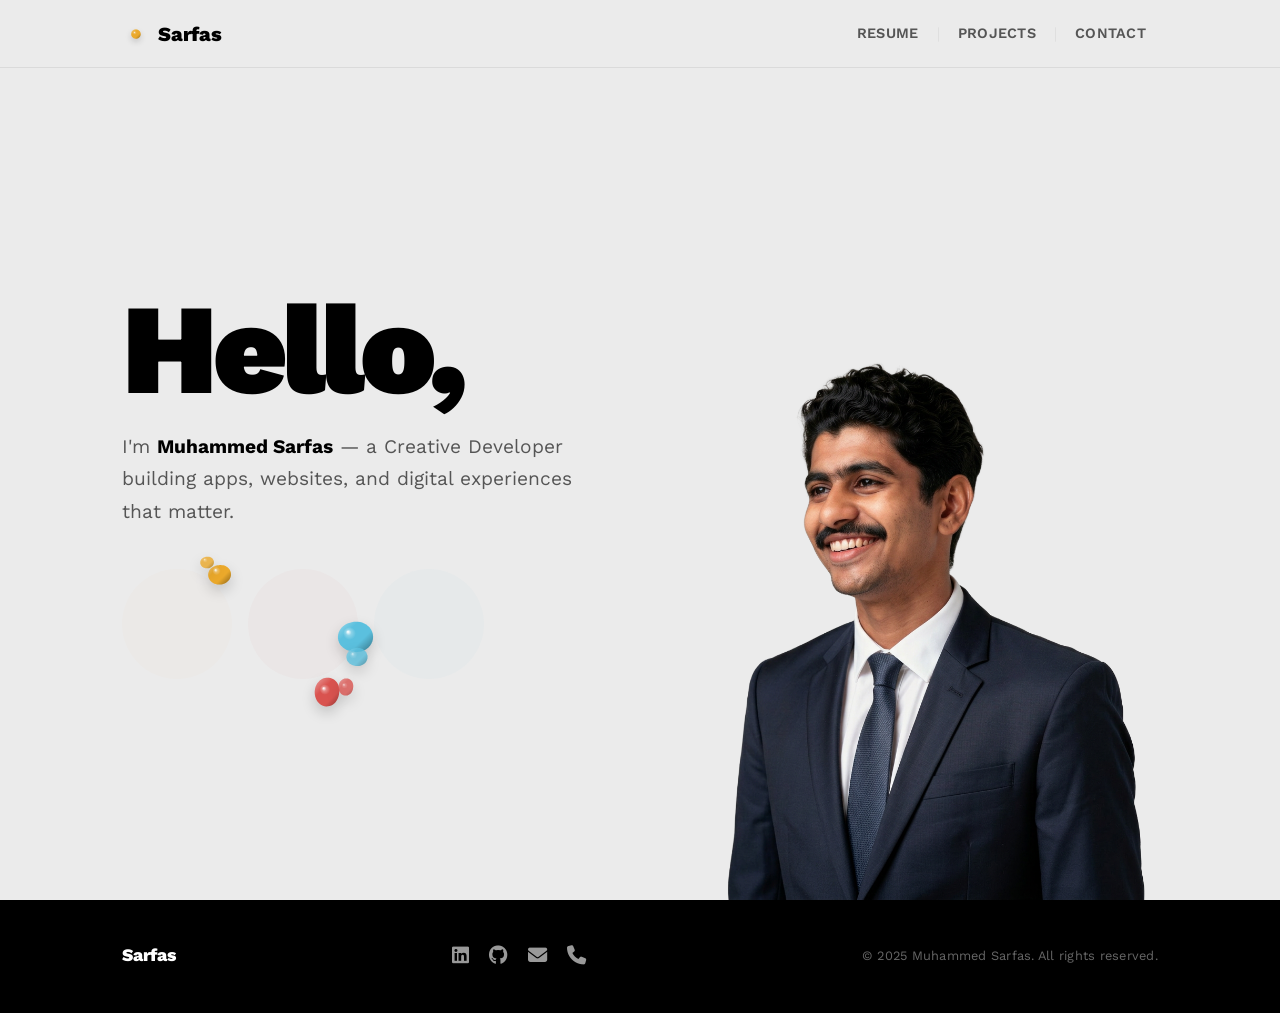
==== commit ec20b05f: "header blob" ====
--- a/index.html
+++ b/index.html
@@ -25,7 +25,7 @@
     <header class="header">
         <nav class="nav">
             <a href="index.html" class="nav-brand">
-                <span class="nav-dot"></span>
+                <canvas class="nav-dot" width="56" height="56"></canvas>
                 Sarfas
             </a>
             <div class="nav-links" id="navLinks">
--- a/styles.css
+++ b/styles.css
@@ -134,10 +134,9 @@
 
 .nav-dot {
     display: inline-block;
-    width: 14px;
-    height: 14px;
-    border-radius: 50%;
-    background: var(--yellow);
+    width: 28px;
+    height: 28px;
+    background: transparent;
     flex-shrink: 0;
     transition: transform var(--transition);
 }
@@ -324,9 +323,9 @@
 
 .blob-canvas {
     position: absolute;
-    /* centred on the wrapper, but 140% of its size so orbit trail spans outside */
-    width: 140%;
-    height: 140%;
+    /* centred on the wrapper, but larger so orbit trail spans outside */
+    width: 200%;
+    height: 200%;
     top: 50%;
     left: 50%;
     transform: translate(-50%, -50%);
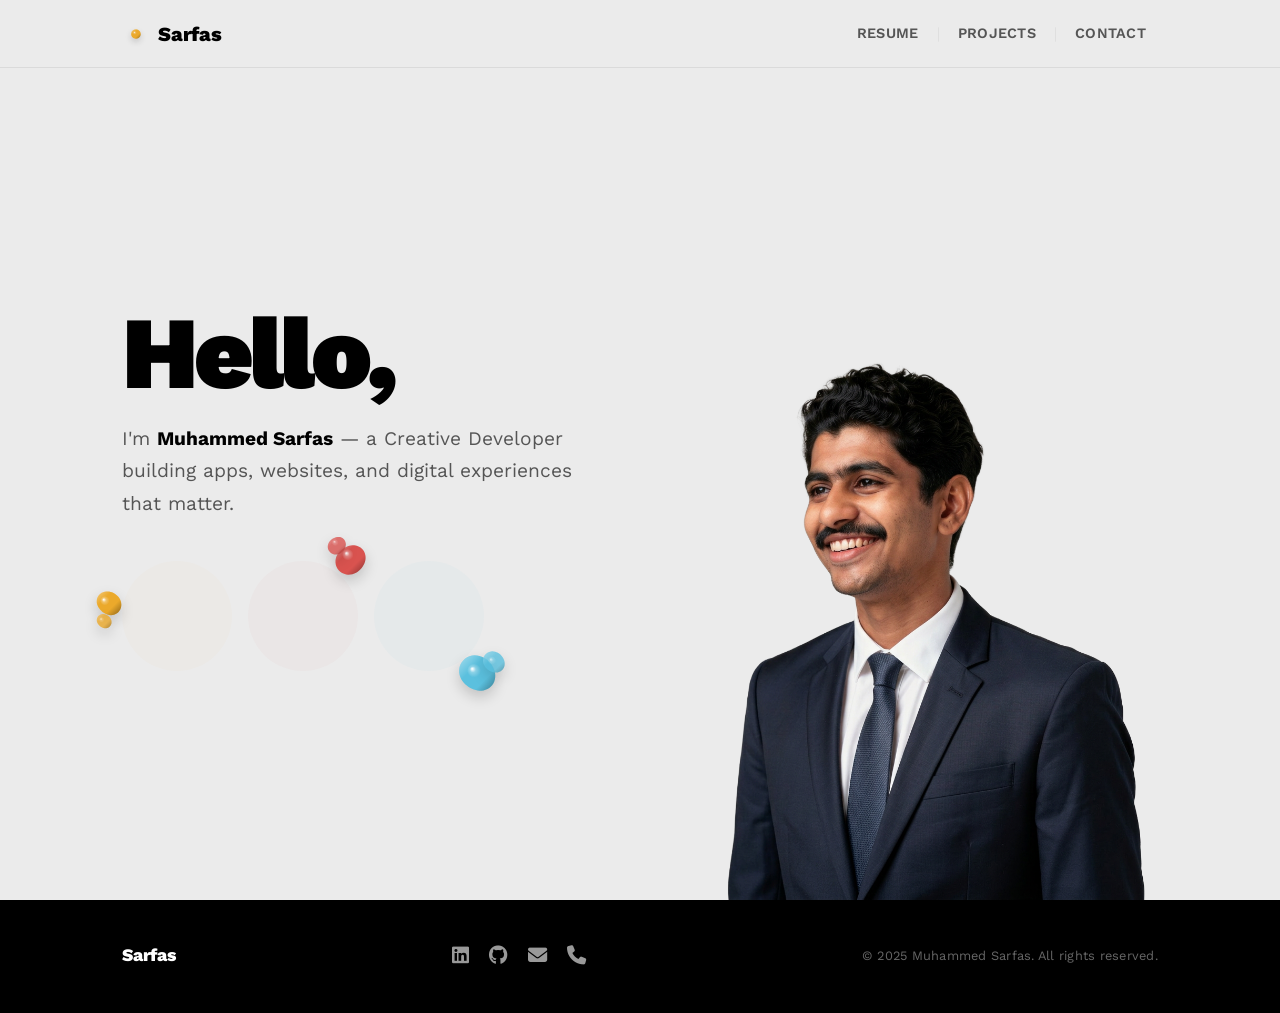
==== commit 4f5aee7e: "feat: implement multi-language cinematic greeting animation in hero section" ====
--- a/index.html
+++ b/index.html
@@ -46,8 +46,9 @@
         <div class="container hero-container">
             <!-- Hero Text + CTAs -->
             <div class="hero-text">
-                <h1 class="hero-heading">Hello,</h1>
-                <p class="hero-sub">I'm <strong>Muhammed Sarfas</strong> — a Creative Developer building apps, websites, and
+                <div class="greeting-wrapper" id="greetingWrapper"></div>
+                <p class="hero-sub">I'm <strong>Muhammed Sarfas</strong> — a Creative Developer building apps, websites,
+                    and
                     digital experiences that matter.</p>
                 <div class="hero-cta-row">
                     <div class="blob-wrapper" data-color="#EBA92B" data-delay="0">
@@ -77,14 +78,13 @@
         <div class="container footer-inner">
             <p class="footer-name">Sarfas</p>
             <div class="footer-links">
-                <a href="https://linkedin.com/in/muhammed-sarfas-5bbba5270" class="footer-icon" aria-label="LinkedIn" target="_blank"><i
-                        class="fab fa-linkedin"></i></a>
+                <a href="https://linkedin.com/in/muhammed-sarfas-5bbba5270" class="footer-icon" aria-label="LinkedIn"
+                    target="_blank"><i class="fab fa-linkedin"></i></a>
                 <a href="https://github.com" class="footer-icon" aria-label="GitHub" target="_blank"><i
                         class="fab fa-github"></i></a>
                 <a href="mailto:muhammedsarfas03@gmail.com" class="footer-icon" aria-label="Email"><i
                         class="fas fa-envelope"></i></a>
-                <a href="tel:+918590741643" class="footer-icon" aria-label="Phone"><i
-                        class="fas fa-phone"></i></a>
+                <a href="tel:+918590741643" class="footer-icon" aria-label="Phone"><i class="fas fa-phone"></i></a>
             </div>
             <p class="footer-copy">© 2025 Muhammed Sarfas. All rights reserved.</p>
         </div>
--- a/styles.css
+++ b/styles.css
@@ -276,13 +276,48 @@
 }
 
 .hero-heading {
-    font-size: clamp(4rem, 10vw, 8rem);
+    font-size: clamp(3rem, 8vw, 6.5rem);
     font-weight: 900;
-    line-height: 0.95;
+    line-height: 1.1;
     color: var(--black);
     letter-spacing: -0.04em;
     margin-bottom: 20px;
+    white-space: nowrap;
     animation: fadeUp 0.6s ease both;
+}
+
+/* Greeting Animation Wrapper */
+.greeting-wrapper {
+    position: relative;
+    height: clamp(3.5rem, 9vw, 7.5rem);
+    margin-bottom: 10px;
+    display: flex;
+    align-items: center;
+}
+
+.greeting-text {
+    position: absolute;
+    width: 100%;
+    top: 0;
+    left: 0;
+    margin: 0;
+    color: var(--black);
+    opacity: 0;
+    transform: translateY(60px);
+    animation: none !important;
+    transition: opacity 0.8s cubic-bezier(0.22, 1, 0.36, 1), 
+                transform 0.8s cubic-bezier(0.22, 1, 0.36, 1);
+    will-change: transform, opacity;
+}
+
+.greeting-text.active {
+    opacity: 1;
+    transform: translateY(0);
+}
+
+.greeting-text.exit {
+    opacity: 0;
+    transform: translateY(-60px);
 }
 
 .hero-sub {
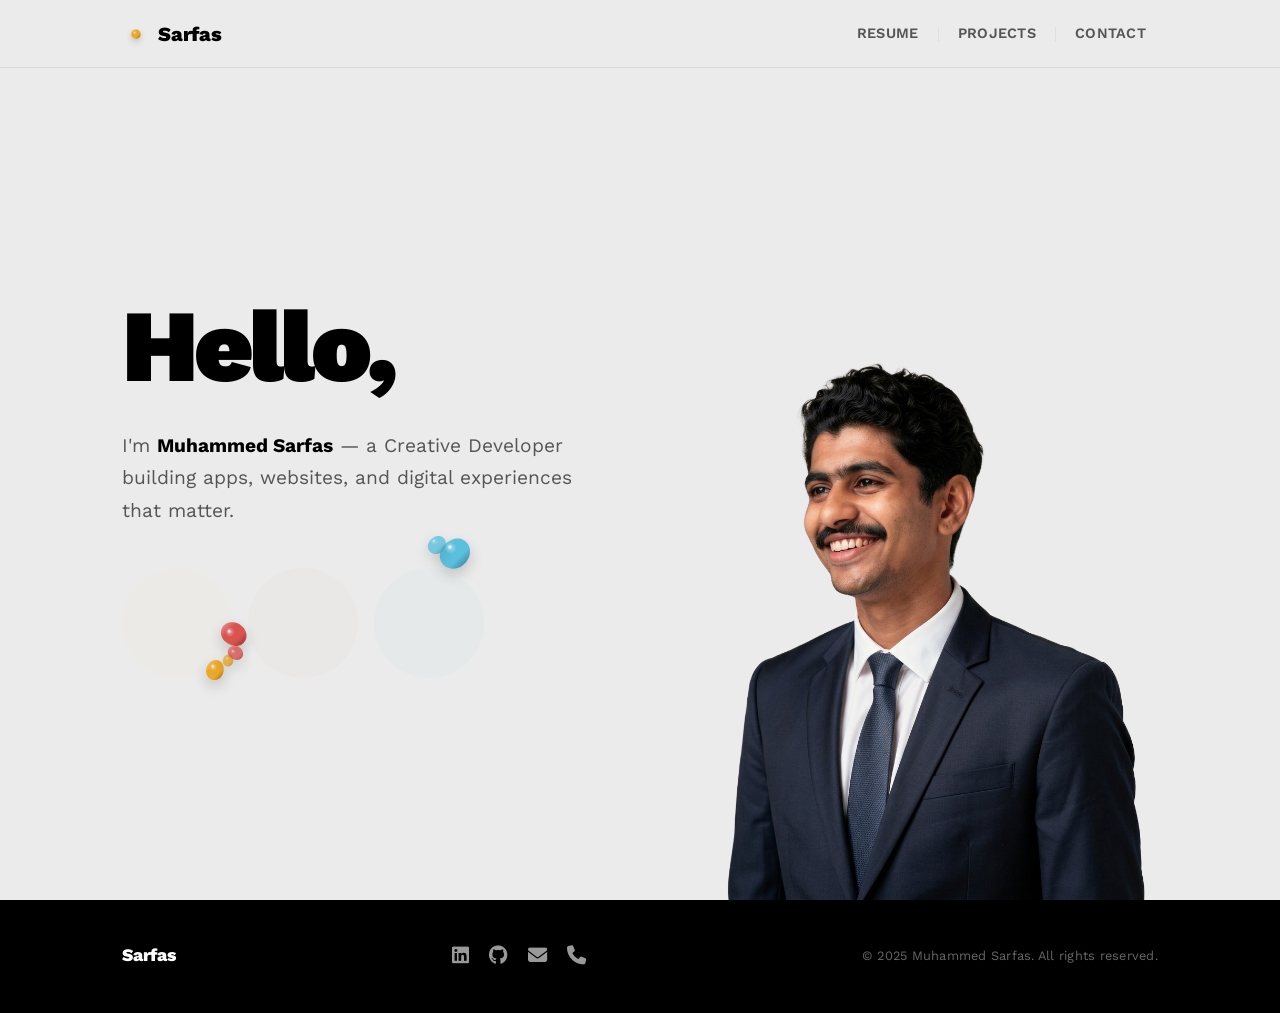
==== commit 3552b554: "feat: update asset versioning and refine hero section responsive layout styling" ====
--- a/index.html
+++ b/index.html
@@ -16,7 +16,7 @@
     <link rel="stylesheet" href="https://cdnjs.cloudflare.com/ajax/libs/font-awesome/6.4.0/css/all.min.css">
 
     <!-- Custom CSS -->
-    <link rel="stylesheet" href="styles.css">
+    <link rel="stylesheet" href="styles.css?v=2">
 </head>
 
 <body>
@@ -91,7 +91,7 @@
     </footer>
 
     <!-- JavaScript -->
-    <script src="script.js"></script>
+    <script src="script.js?v=2"></script>
 </body>
 
 </html>
--- a/styles.css
+++ b/styles.css
@@ -62,6 +62,12 @@
     padding: 0 32px;
 }
 
+@media (max-width: 480px) {
+    .container {
+        padding: 0 20px;
+    }
+}
+
 .section {
     padding: 90px 0;
 }
@@ -290,7 +296,7 @@
 .greeting-wrapper {
     position: relative;
     height: clamp(3.5rem, 9vw, 7.5rem);
-    margin-bottom: 10px;
+    margin-bottom: 24px;
     display: flex;
     align-items: center;
 }
@@ -416,8 +422,14 @@
 @media (max-width: 860px) {
     .hero-container {
         flex-direction: column;
-        gap: 40px;
+        gap: 24px;
         text-align: center;
+        justify-content: center;
+    }
+    
+    .hero-text {
+        flex: none;
+        padding-top: 20px;
     }
 
     .hero-sub {
@@ -442,15 +454,19 @@
         max-height: 360px;
     }
 
+    .hero-cta-row {
+        gap: 12px;
+    }
+
     .cta-btn {
-        width: 90px;
-        height: 90px;
-        font-size: 0.8rem;
+        width: 80px;
+        height: 80px;
+        font-size: 0.75rem;
     }
 
     .blob-wrapper {
-        width: 90px;
-        height: 90px;
+        width: 80px;
+        height: 80px;
     }
 }
 
